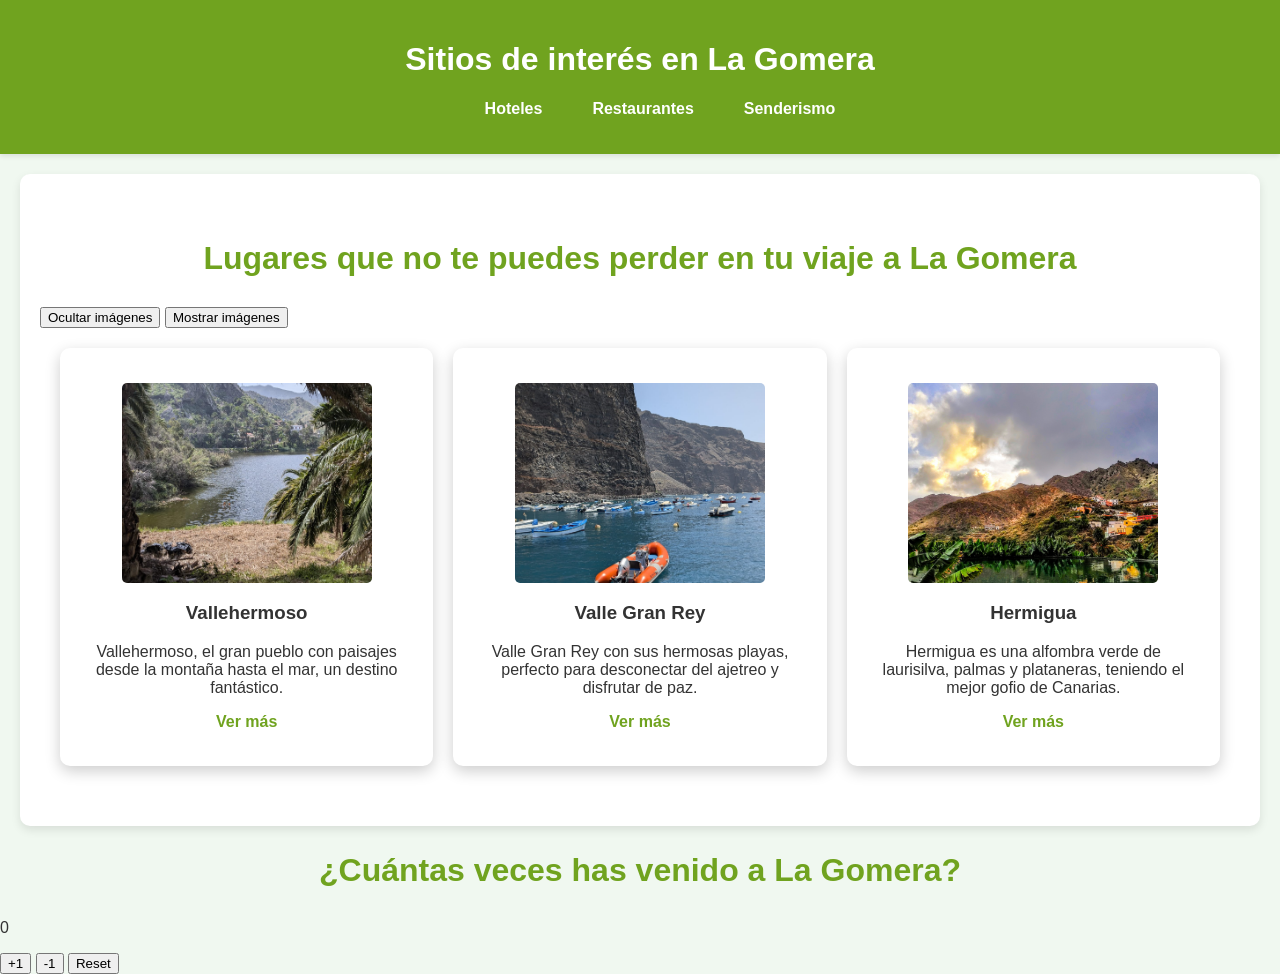
==== web/html/index.html @ 1d802cdc "Add files via upload" ====
<!doctype html>
<html lang="es">
  <head>
    <meta charset="UTF-8" />
    <meta name="viewport" content="width=device-width, initial-scale=1.0" />
    <title>El encanto de La Gomera</title>
    <link rel="stylesheet" href="../css/web.css" />
    <script src="script.js"></script>
  </head>
  <body>
    <header>
      <h1>Sitios de interés en La Gomera</h1>
      <nav>
        <ul>
          <li>
            <a href="hoteles.html">Hoteles</a>
            
          </li>
          <li>
            <a href="Restaurantes.html">Restaurantes</a
            >
          </li>
          <li>
            <a href="#" onclick="alert('Estamos trabajando en esto para ti')"
              >Senderismo</a
            >
          </li>
        </ul>
      </nav>
    </header>

    <main>
      <h2>Lugares que no te puedes perder en tu viaje a La Gomera</h2>
      <button onclick="ocultarImag()">Ocultar imágenes</button>
      <button onclick="mostrarImag()">Mostrar imágenes</button>

      <section class="pueblos">
        <div>
          <img src="../imag/vallehermoso1.jpeg" alt="Vallehermoso" />
          <h3>Vallehermoso</h3>
          <p>
            Vallehermoso, el gran pueblo con paisajes desde la montaña hasta el
            mar, un destino fantástico.
          </p>
          <a href="vallehermoso.html">Ver más</a>
        </div>

        <div>
          <img src="../imag/vallegranrey1.jpeg" alt="Valle Gran Rey" />
          <h3>Valle Gran Rey</h3>
          <p>
            Valle Gran Rey con sus hermosas playas, perfecto para desconectar
            del ajetreo y disfrutar de paz.
          </p>
          <a href="ValleGranRey.html">Ver más</a>
        </div>

        <div>
          <img src="../imag/hermigua1.jpg" alt="Hermigua" />
          <h3>Hermigua</h3>
          <p>
            Hermigua es una alfombra verde de laurisilva, palmas y plataneras,
            teniendo el mejor gofio de Canarias.
          </p>
          <a href="Hermigua.html">Ver más</a>
        </div>
      </section>
    </main>
    <h2>¿Cuántas veces has venido a La Gomera?</h2>

    <p id="valorContador">0</p>

    <button onclick="incrementar()">+1</button>
    <button onclick="decrementar()">-1</button>
    <button onclick="resetear()">Reset</button>
  </body>
</html>
---- web/css/web.css ----
body {
    font-family: 'Arial', sans-serif;
    background-color: #f0f8f0;
    margin: 0;
    padding: 0;
    color: #333;
}

header {
    background-color: #70a31f;
    color: white;
    padding: 20px;
    text-align: center;
    box-shadow: 0 2px 5px rgba(0,0,0,0.1);
}

nav ul {
    list-style: none;
    display: flex;
    justify-content: center;
    gap: 20px;
    margin-top: 15px;
    flex-wrap: wrap;
}


nav a {
    color: white;
    text-decoration: none;
    font-weight: bold;
    padding: 10px 15px;
    border-radius: 5px;
    transition: background-color 0.3s;
}

nav a:hover {
    text-decoration: underline;
    background-color: rgba(255,255,255,0.2);
}

main {
    background-color: #ffffff;
    padding: 40px 20px;
    margin: 20px;
    border-radius: 10px;
    box-shadow: 0 4px 10px rgba(0,0,0,0.1);
}

.intro {
    max-width: 800px;
    margin: 0 auto 30px;
    font-size: 1.1em;
    line-height: 1.8;
    color: #4b5a38;
}

h2 {
    color: #70a31f;
    text-align: center;
    margin-bottom: 30px;
    font-size: 2em;
}

.pueblos {
    display: grid;
    grid-template-columns: repeat(auto-fit, minmax(250px, 1fr));
    gap: 20px;
    padding: 20px;
    justify-items: center;
}

.pueblos article {
    text-align: center;
    border: 20px solid white;
    box-shadow: 0 5px 15px rgba(0,0,0,0.2);
    padding: 15px;
    background-color: white;
    border-radius: 10px;
    display: flex;
    flex-direction: column;
    gap: 15px;
}

.site-footer {
    text-align: center;
    padding: 20px 10px;
    color: #5b6d4a;
    font-size: 0.95em;
}

.pueblos div {
    text-align: center;
    border: 20px solid white;
    box-shadow: 0 5px 15px rgba(0,0,0,0.2);
    padding: 15px;
    background-color: white;
    border-radius: 10px;
}

.pueblos img {
    width: 250px;
    height: 200px;
    border-radius: 5px;
    object-fit: cover;
    display: block;
    margin: 0 auto;
}

.pueblo img {
    width: 300px;
    height: 250px;
    border: 20px solid white;
    box-shadow: 0 5px 15px rgba(0,0,0,0.2);
    border-radius: 10px;
    display: block;
    margin: 20px auto;
    object-fit: cover;
}

.pueblo ul {
    display: grid;
    grid-template-columns: repeat(auto-fit, minmax(300px, 1fr));
    gap: 20px;
    padding: 20px;
    list-style: none;
}

.pueblo li {
    border: 20px solid white;
    box-shadow: 0 5px 15px rgba(0,0,0,0.2);
    padding: 15px;
    background-color: white;
    border-radius: 10px;
    text-align: center;
}

.pueblo li img {
    width: 250px;
    height: 200px;
    border-radius: 5px;
    object-fit: cover;
    display: block;
    margin: 0 auto 10px;
}

.pueblo li h2 {
    color: #70a31f;
    font-size: 1.5em;
    margin-bottom: 10px;
}

.pueblo li p {
    color: #555;
}

.pueblos a {
    color: #70a31f;
    text-decoration: none;
    font-weight: bold;
    padding: 10px 15px;
    border-radius: 5px;
}

.pueblos a:hover {
    color: #5a8a1a;
    background-color: rgba(112, 163, 31, 0.1);
}
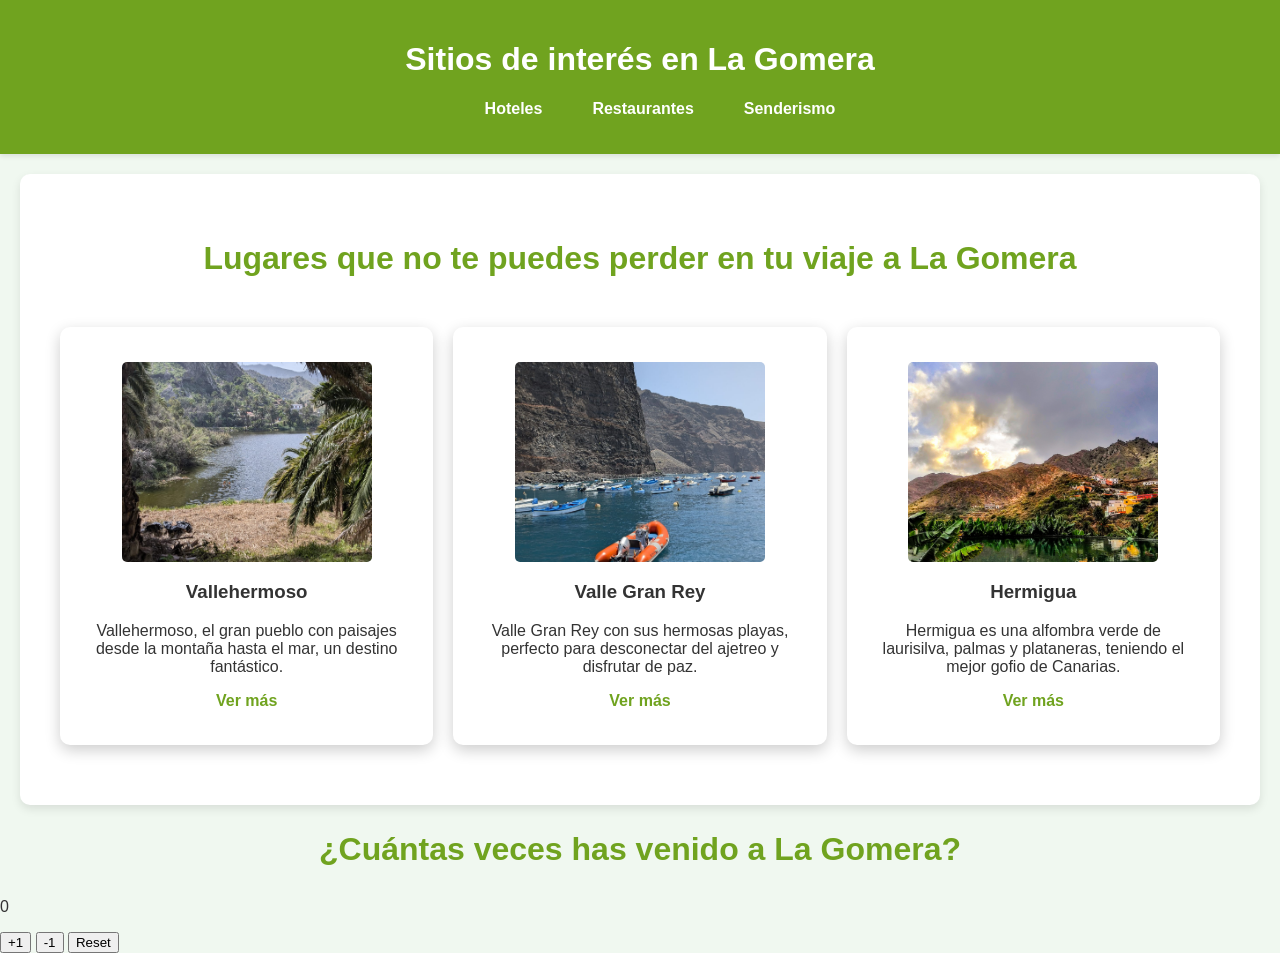
==== commit 74f1f8df: "Update index.html" ====
--- a/web/html/index.html
+++ b/web/html/index.html
@@ -31,9 +31,6 @@
 
     <main>
       <h2>Lugares que no te puedes perder en tu viaje a La Gomera</h2>
-      <button onclick="ocultarImag()">Ocultar imágenes</button>
-      <button onclick="mostrarImag()">Mostrar imágenes</button>
-
       <section class="pueblos">
         <div>
           <img src="../imag/vallehermoso1.jpeg" alt="Vallehermoso" />
